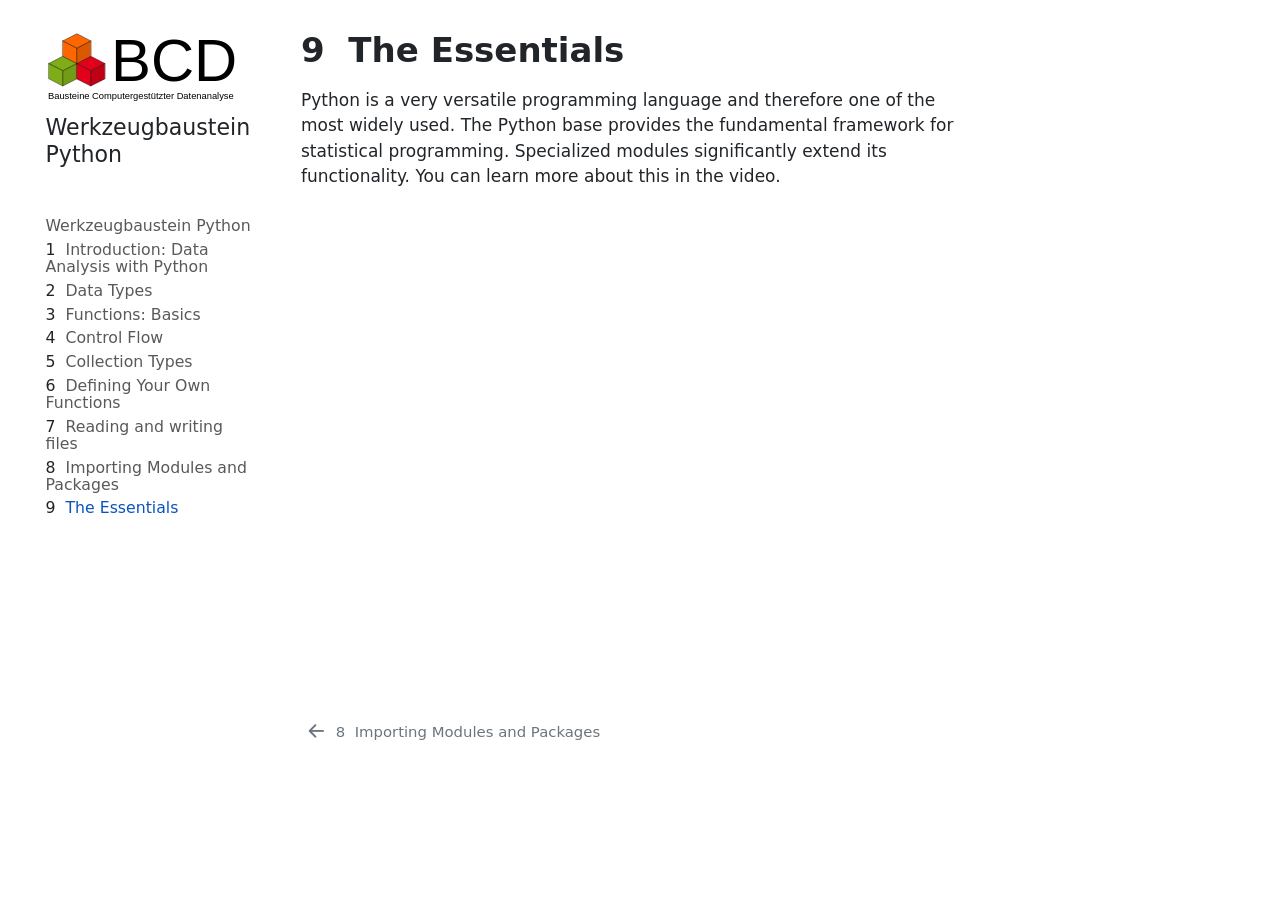
==== output/book/skript/daswichtigste.html @ e2e71bfd "Added english translation" ====
<!DOCTYPE html>
<html xmlns="http://www.w3.org/1999/xhtml" lang="de" xml:lang="de"><head>

<meta charset="utf-8">
<meta name="generator" content="quarto-1.7.31">

<meta name="viewport" content="width=device-width, initial-scale=1.0, user-scalable=yes">


<title>9&nbsp; The Essentials – Bausteine Computergestützter Datenanalyse</title>
<style>
code{white-space: pre-wrap;}
span.smallcaps{font-variant: small-caps;}
div.columns{display: flex; gap: min(4vw, 1.5em);}
div.column{flex: auto; overflow-x: auto;}
div.hanging-indent{margin-left: 1.5em; text-indent: -1.5em;}
ul.task-list{list-style: none;}
ul.task-list li input[type="checkbox"] {
  width: 0.8em;
  margin: 0 0.8em 0.2em -1em; /* quarto-specific, see https://github.com/quarto-dev/quarto-cli/issues/4556 */ 
  vertical-align: middle;
}
</style>


<script src="../site_libs/quarto-nav/quarto-nav.js"></script>
<script src="../site_libs/quarto-nav/headroom.min.js"></script>
<script src="../site_libs/clipboard/clipboard.min.js"></script>
<script src="../site_libs/quarto-search/autocomplete.umd.js"></script>
<script src="../site_libs/quarto-search/fuse.min.js"></script>
<script src="../site_libs/quarto-search/quarto-search.js"></script>
<meta name="quarto:offset" content="../">
<link href="../skript/module-und-pakete-importieren.html" rel="prev">
<script src="../site_libs/quarto-html/quarto.js" type="module"></script>
<script src="../site_libs/quarto-html/tabsets/tabsets.js" type="module"></script>
<script src="../site_libs/quarto-html/popper.min.js"></script>
<script src="../site_libs/quarto-html/tippy.umd.min.js"></script>
<script src="../site_libs/quarto-html/anchor.min.js"></script>
<link href="../site_libs/quarto-html/tippy.css" rel="stylesheet">
<link href="../site_libs/quarto-html/quarto-syntax-highlighting-e1a5c8363afafaef2c763b6775fbf3ca.css" rel="stylesheet" id="quarto-text-highlighting-styles">
<script src="../site_libs/bootstrap/bootstrap.min.js"></script>
<link href="../site_libs/bootstrap/bootstrap-icons.css" rel="stylesheet">
<link href="../site_libs/bootstrap/bootstrap-524437e45afd0023c0ef5af34e3ac121.min.css" rel="stylesheet" append-hash="true" id="quarto-bootstrap" data-mode="light">
<script id="quarto-search-options" type="application/json">{
  "location": "sidebar",
  "copy-button": false,
  "collapse-after": 3,
  "panel-placement": "start",
  "type": "textbox",
  "limit": 50,
  "keyboard-shortcut": [
    "f",
    "/",
    "s"
  ],
  "show-item-context": false,
  "language": {
    "search-no-results-text": "Keine Treffer",
    "search-matching-documents-text": "Treffer",
    "search-copy-link-title": "Link in die Suche kopieren",
    "search-hide-matches-text": "Zusätzliche Treffer verbergen",
    "search-more-match-text": "weitere Treffer in diesem Dokument",
    "search-more-matches-text": "weitere Treffer in diesem Dokument",
    "search-clear-button-title": "Zurücksetzen",
    "search-text-placeholder": "",
    "search-detached-cancel-button-title": "Abbrechen",
    "search-submit-button-title": "Abschicken",
    "search-label": "Suchen"
  }
}</script>
<link rel="shortcut icon" href="skript/00-bilder/favicon_bcd_new.svg">
<link rel="icon" type="image/x-icon" href="logo.ico">


</head>

<body class="nav-sidebar floating quarto-light">

<div id="quarto-search-results"></div>
  <header id="quarto-header" class="headroom fixed-top">
  <nav class="quarto-secondary-nav">
    <div class="container-fluid d-flex">
      <button type="button" class="quarto-btn-toggle btn" data-bs-toggle="collapse" role="button" data-bs-target=".quarto-sidebar-collapse-item" aria-controls="quarto-sidebar" aria-expanded="false" aria-label="Seitenleiste umschalten" onclick="if (window.quartoToggleHeadroom) { window.quartoToggleHeadroom(); }">
        <i class="bi bi-layout-text-sidebar-reverse"></i>
      </button>
        <nav class="quarto-page-breadcrumbs" aria-label="breadcrumb"><ol class="breadcrumb"><li class="breadcrumb-item"><a href="../skript/daswichtigste.html"><span class="chapter-number">9</span>&nbsp; <span class="chapter-title">The Essentials</span></a></li></ol></nav>
        <a class="flex-grow-1" role="navigation" data-bs-toggle="collapse" data-bs-target=".quarto-sidebar-collapse-item" aria-controls="quarto-sidebar" aria-expanded="false" aria-label="Seitenleiste umschalten" onclick="if (window.quartoToggleHeadroom) { window.quartoToggleHeadroom(); }">      
        </a>
      <button type="button" class="btn quarto-search-button" aria-label="Suchen" onclick="window.quartoOpenSearch();">
        <i class="bi bi-search"></i>
      </button>
    </div>
  </nav>
</header>
<!-- content -->
<div id="quarto-content" class="quarto-container page-columns page-rows-contents page-layout-article">
<!-- sidebar -->
  <nav id="quarto-sidebar" class="sidebar collapse collapse-horizontal quarto-sidebar-collapse-item sidebar-navigation floating overflow-auto">
    <div class="pt-lg-2 mt-2 text-left sidebar-header sidebar-header-stacked">
      <a href="../index.html" class="sidebar-logo-link">
      <img src="../skript/00-bilder/logo_with_text_new.svg" alt="" class="sidebar-logo py-0 d-lg-inline d-none">
      </a>
    <div class="sidebar-title mb-0 py-0">
      <a href="../">Werkzeugbaustein Python</a> 
    </div>
      </div>
        <div class="mt-2 flex-shrink-0 align-items-center">
        <div class="sidebar-search">
        <div id="quarto-search" class="" title="Suchen"></div>
        </div>
        </div>
    <div class="sidebar-menu-container"> 
    <ul class="list-unstyled mt-1">
        <li class="sidebar-item">
  <div class="sidebar-item-container"> 
  <a href="../index.html" class="sidebar-item-text sidebar-link">
 <span class="menu-text">Werkzeugbaustein Python</span></a>
  </div>
</li>
        <li class="sidebar-item">
  <div class="sidebar-item-container"> 
  <a href="../skript/einleitung.html" class="sidebar-item-text sidebar-link">
 <span class="menu-text"><span class="chapter-number">1</span>&nbsp; <span class="chapter-title">Introduction: Data Analysis with Python</span></span></a>
  </div>
</li>
        <li class="sidebar-item">
  <div class="sidebar-item-container"> 
  <a href="../skript/datentypen.html" class="sidebar-item-text sidebar-link">
 <span class="menu-text"><span class="chapter-number">2</span>&nbsp; <span class="chapter-title">Data Types</span></span></a>
  </div>
</li>
        <li class="sidebar-item">
  <div class="sidebar-item-container"> 
  <a href="../skript/funktionen.html" class="sidebar-item-text sidebar-link">
 <span class="menu-text"><span class="chapter-number">3</span>&nbsp; <span class="chapter-title">Functions: Basics</span></span></a>
  </div>
</li>
        <li class="sidebar-item">
  <div class="sidebar-item-container"> 
  <a href="../skript/flusskontrolle.html" class="sidebar-item-text sidebar-link">
 <span class="menu-text"><span class="chapter-number">4</span>&nbsp; <span class="chapter-title">Control Flow</span></span></a>
  </div>
</li>
        <li class="sidebar-item">
  <div class="sidebar-item-container"> 
  <a href="../skript/sammeltypen.html" class="sidebar-item-text sidebar-link">
 <span class="menu-text"><span class="chapter-number">5</span>&nbsp; <span class="chapter-title">Collection Types</span></span></a>
  </div>
</li>
        <li class="sidebar-item">
  <div class="sidebar-item-container"> 
  <a href="../skript/funktionen-definieren.html" class="sidebar-item-text sidebar-link">
 <span class="menu-text"><span class="chapter-number">6</span>&nbsp; <span class="chapter-title">Defining Your Own Functions</span></span></a>
  </div>
</li>
        <li class="sidebar-item">
  <div class="sidebar-item-container"> 
  <a href="../skript/dateien-lesen-und-schreiben.html" class="sidebar-item-text sidebar-link">
 <span class="menu-text"><span class="chapter-number">7</span>&nbsp; <span class="chapter-title">Reading and writing files</span></span></a>
  </div>
</li>
        <li class="sidebar-item">
  <div class="sidebar-item-container"> 
  <a href="../skript/module-und-pakete-importieren.html" class="sidebar-item-text sidebar-link">
 <span class="menu-text"><span class="chapter-number">8</span>&nbsp; <span class="chapter-title">Importing Modules and Packages</span></span></a>
  </div>
</li>
        <li class="sidebar-item">
  <div class="sidebar-item-container"> 
  <a href="../skript/daswichtigste.html" class="sidebar-item-text sidebar-link active">
 <span class="menu-text"><span class="chapter-number">9</span>&nbsp; <span class="chapter-title">The Essentials</span></span></a>
  </div>
</li>
    </ul>
    </div>
</nav>
<div id="quarto-sidebar-glass" class="quarto-sidebar-collapse-item" data-bs-toggle="collapse" data-bs-target=".quarto-sidebar-collapse-item"></div>
<!-- margin-sidebar -->
    <div id="quarto-margin-sidebar" class="sidebar margin-sidebar zindex-bottom">
        
    </div>
<!-- main -->
<main class="content" id="quarto-document-content">

<header id="title-block-header" class="quarto-title-block default">
<div class="quarto-title">
<h1 class="title"><span class="chapter-number">9</span>&nbsp; <span class="chapter-title">The Essentials</span></h1>
</div>



<div class="quarto-title-meta">

    
  
    
  </div>
  


</header>


<p>Python is a very versatile programming language and therefore one of the most widely used. The Python base provides the fundamental framework for statistical programming. Specialized modules significantly extend its functionality. You can learn more about this in the video.</p>
<div style="position: relative; width: 100%; aspect-ratio: 16 / 9;">
<p><iframe src="https://av.tib.eu/player/71645" allowfullscreen="" style="position: absolute; top: 0; left: 0; width: 100%; height: 100%;"></iframe></p>
</div>



</main> <!-- /main -->
<script id="quarto-html-after-body" type="application/javascript">
  window.document.addEventListener("DOMContentLoaded", function (event) {
    const icon = "";
    const anchorJS = new window.AnchorJS();
    anchorJS.options = {
      placement: 'right',
      icon: icon
    };
    anchorJS.add('.anchored');
    const isCodeAnnotation = (el) => {
      for (const clz of el.classList) {
        if (clz.startsWith('code-annotation-')) {                     
          return true;
        }
      }
      return false;
    }
    const onCopySuccess = function(e) {
      // button target
      const button = e.trigger;
      // don't keep focus
      button.blur();
      // flash "checked"
      button.classList.add('code-copy-button-checked');
      var currentTitle = button.getAttribute("title");
      button.setAttribute("title", "Kopiert");
      let tooltip;
      if (window.bootstrap) {
        button.setAttribute("data-bs-toggle", "tooltip");
        button.setAttribute("data-bs-placement", "left");
        button.setAttribute("data-bs-title", "Kopiert");
        tooltip = new bootstrap.Tooltip(button, 
          { trigger: "manual", 
            customClass: "code-copy-button-tooltip",
            offset: [0, -8]});
        tooltip.show();    
      }
      setTimeout(function() {
        if (tooltip) {
          tooltip.hide();
          button.removeAttribute("data-bs-title");
          button.removeAttribute("data-bs-toggle");
          button.removeAttribute("data-bs-placement");
        }
        button.setAttribute("title", currentTitle);
        button.classList.remove('code-copy-button-checked');
      }, 1000);
      // clear code selection
      e.clearSelection();
    }
    const getTextToCopy = function(trigger) {
        const codeEl = trigger.previousElementSibling.cloneNode(true);
        for (const childEl of codeEl.children) {
          if (isCodeAnnotation(childEl)) {
            childEl.remove();
          }
        }
        return codeEl.innerText;
    }
    const clipboard = new window.ClipboardJS('.code-copy-button:not([data-in-quarto-modal])', {
      text: getTextToCopy
    });
    clipboard.on('success', onCopySuccess);
    if (window.document.getElementById('quarto-embedded-source-code-modal')) {
      const clipboardModal = new window.ClipboardJS('.code-copy-button[data-in-quarto-modal]', {
        text: getTextToCopy,
        container: window.document.getElementById('quarto-embedded-source-code-modal')
      });
      clipboardModal.on('success', onCopySuccess);
    }
      var localhostRegex = new RegExp(/^(?:http|https):\/\/localhost\:?[0-9]*\//);
      var mailtoRegex = new RegExp(/^mailto:/);
        var filterRegex = new RegExp('/' + window.location.host + '/');
      var isInternal = (href) => {
          return filterRegex.test(href) || localhostRegex.test(href) || mailtoRegex.test(href);
      }
      // Inspect non-navigation links and adorn them if external
     var links = window.document.querySelectorAll('a[href]:not(.nav-link):not(.navbar-brand):not(.toc-action):not(.sidebar-link):not(.sidebar-item-toggle):not(.pagination-link):not(.no-external):not([aria-hidden]):not(.dropdown-item):not(.quarto-navigation-tool):not(.about-link)');
      for (var i=0; i<links.length; i++) {
        const link = links[i];
        if (!isInternal(link.href)) {
          // undo the damage that might have been done by quarto-nav.js in the case of
          // links that we want to consider external
          if (link.dataset.originalHref !== undefined) {
            link.href = link.dataset.originalHref;
          }
        }
      }
    function tippyHover(el, contentFn, onTriggerFn, onUntriggerFn) {
      const config = {
        allowHTML: true,
        maxWidth: 500,
        delay: 100,
        arrow: false,
        appendTo: function(el) {
            return el.parentElement;
        },
        interactive: true,
        interactiveBorder: 10,
        theme: 'quarto',
        placement: 'bottom-start',
      };
      if (contentFn) {
        config.content = contentFn;
      }
      if (onTriggerFn) {
        config.onTrigger = onTriggerFn;
      }
      if (onUntriggerFn) {
        config.onUntrigger = onUntriggerFn;
      }
      window.tippy(el, config); 
    }
    const noterefs = window.document.querySelectorAll('a[role="doc-noteref"]');
    for (var i=0; i<noterefs.length; i++) {
      const ref = noterefs[i];
      tippyHover(ref, function() {
        // use id or data attribute instead here
        let href = ref.getAttribute('data-footnote-href') || ref.getAttribute('href');
        try { href = new URL(href).hash; } catch {}
        const id = href.replace(/^#\/?/, "");
        const note = window.document.getElementById(id);
        if (note) {
          return note.innerHTML;
        } else {
          return "";
        }
      });
    }
    const xrefs = window.document.querySelectorAll('a.quarto-xref');
    const processXRef = (id, note) => {
      // Strip column container classes
      const stripColumnClz = (el) => {
        el.classList.remove("page-full", "page-columns");
        if (el.children) {
          for (const child of el.children) {
            stripColumnClz(child);
          }
        }
      }
      stripColumnClz(note)
      if (id === null || id.startsWith('sec-')) {
        // Special case sections, only their first couple elements
        const container = document.createElement("div");
        if (note.children && note.children.length > 2) {
          container.appendChild(note.children[0].cloneNode(true));
          for (let i = 1; i < note.children.length; i++) {
            const child = note.children[i];
            if (child.tagName === "P" && child.innerText === "") {
              continue;
            } else {
              container.appendChild(child.cloneNode(true));
              break;
            }
          }
          if (window.Quarto?.typesetMath) {
            window.Quarto.typesetMath(container);
          }
          return container.innerHTML
        } else {
          if (window.Quarto?.typesetMath) {
            window.Quarto.typesetMath(note);
          }
          return note.innerHTML;
        }
      } else {
        // Remove any anchor links if they are present
        const anchorLink = note.querySelector('a.anchorjs-link');
        if (anchorLink) {
          anchorLink.remove();
        }
        if (window.Quarto?.typesetMath) {
          window.Quarto.typesetMath(note);
        }
        if (note.classList.contains("callout")) {
          return note.outerHTML;
        } else {
          return note.innerHTML;
        }
      }
    }
    for (var i=0; i<xrefs.length; i++) {
      const xref = xrefs[i];
      tippyHover(xref, undefined, function(instance) {
        instance.disable();
        let url = xref.getAttribute('href');
        let hash = undefined; 
        if (url.startsWith('#')) {
          hash = url;
        } else {
          try { hash = new URL(url).hash; } catch {}
        }
        if (hash) {
          const id = hash.replace(/^#\/?/, "");
          const note = window.document.getElementById(id);
          if (note !== null) {
            try {
              const html = processXRef(id, note.cloneNode(true));
              instance.setContent(html);
            } finally {
              instance.enable();
              instance.show();
            }
          } else {
            // See if we can fetch this
            fetch(url.split('#')[0])
            .then(res => res.text())
            .then(html => {
              const parser = new DOMParser();
              const htmlDoc = parser.parseFromString(html, "text/html");
              const note = htmlDoc.getElementById(id);
              if (note !== null) {
                const html = processXRef(id, note);
                instance.setContent(html);
              } 
            }).finally(() => {
              instance.enable();
              instance.show();
            });
          }
        } else {
          // See if we can fetch a full url (with no hash to target)
          // This is a special case and we should probably do some content thinning / targeting
          fetch(url)
          .then(res => res.text())
          .then(html => {
            const parser = new DOMParser();
            const htmlDoc = parser.parseFromString(html, "text/html");
            const note = htmlDoc.querySelector('main.content');
            if (note !== null) {
              // This should only happen for chapter cross references
              // (since there is no id in the URL)
              // remove the first header
              if (note.children.length > 0 && note.children[0].tagName === "HEADER") {
                note.children[0].remove();
              }
              const html = processXRef(null, note);
              instance.setContent(html);
            } 
          }).finally(() => {
            instance.enable();
            instance.show();
          });
        }
      }, function(instance) {
      });
    }
        let selectedAnnoteEl;
        const selectorForAnnotation = ( cell, annotation) => {
          let cellAttr = 'data-code-cell="' + cell + '"';
          let lineAttr = 'data-code-annotation="' +  annotation + '"';
          const selector = 'span[' + cellAttr + '][' + lineAttr + ']';
          return selector;
        }
        const selectCodeLines = (annoteEl) => {
          const doc = window.document;
          const targetCell = annoteEl.getAttribute("data-target-cell");
          const targetAnnotation = annoteEl.getAttribute("data-target-annotation");
          const annoteSpan = window.document.querySelector(selectorForAnnotation(targetCell, targetAnnotation));
          const lines = annoteSpan.getAttribute("data-code-lines").split(",");
          const lineIds = lines.map((line) => {
            return targetCell + "-" + line;
          })
          let top = null;
          let height = null;
          let parent = null;
          if (lineIds.length > 0) {
              //compute the position of the single el (top and bottom and make a div)
              const el = window.document.getElementById(lineIds[0]);
              top = el.offsetTop;
              height = el.offsetHeight;
              parent = el.parentElement.parentElement;
            if (lineIds.length > 1) {
              const lastEl = window.document.getElementById(lineIds[lineIds.length - 1]);
              const bottom = lastEl.offsetTop + lastEl.offsetHeight;
              height = bottom - top;
            }
            if (top !== null && height !== null && parent !== null) {
              // cook up a div (if necessary) and position it 
              let div = window.document.getElementById("code-annotation-line-highlight");
              if (div === null) {
                div = window.document.createElement("div");
                div.setAttribute("id", "code-annotation-line-highlight");
                div.style.position = 'absolute';
                parent.appendChild(div);
              }
              div.style.top = top - 2 + "px";
              div.style.height = height + 4 + "px";
              div.style.left = 0;
              let gutterDiv = window.document.getElementById("code-annotation-line-highlight-gutter");
              if (gutterDiv === null) {
                gutterDiv = window.document.createElement("div");
                gutterDiv.setAttribute("id", "code-annotation-line-highlight-gutter");
                gutterDiv.style.position = 'absolute';
                const codeCell = window.document.getElementById(targetCell);
                const gutter = codeCell.querySelector('.code-annotation-gutter');
                gutter.appendChild(gutterDiv);
              }
              gutterDiv.style.top = top - 2 + "px";
              gutterDiv.style.height = height + 4 + "px";
            }
            selectedAnnoteEl = annoteEl;
          }
        };
        const unselectCodeLines = () => {
          const elementsIds = ["code-annotation-line-highlight", "code-annotation-line-highlight-gutter"];
          elementsIds.forEach((elId) => {
            const div = window.document.getElementById(elId);
            if (div) {
              div.remove();
            }
          });
          selectedAnnoteEl = undefined;
        };
          // Handle positioning of the toggle
      window.addEventListener(
        "resize",
        throttle(() => {
          elRect = undefined;
          if (selectedAnnoteEl) {
            selectCodeLines(selectedAnnoteEl);
          }
        }, 10)
      );
      function throttle(fn, ms) {
      let throttle = false;
      let timer;
        return (...args) => {
          if(!throttle) { // first call gets through
              fn.apply(this, args);
              throttle = true;
          } else { // all the others get throttled
              if(timer) clearTimeout(timer); // cancel #2
              timer = setTimeout(() => {
                fn.apply(this, args);
                timer = throttle = false;
              }, ms);
          }
        };
      }
        // Attach click handler to the DT
        const annoteDls = window.document.querySelectorAll('dt[data-target-cell]');
        for (const annoteDlNode of annoteDls) {
          annoteDlNode.addEventListener('click', (event) => {
            const clickedEl = event.target;
            if (clickedEl !== selectedAnnoteEl) {
              unselectCodeLines();
              const activeEl = window.document.querySelector('dt[data-target-cell].code-annotation-active');
              if (activeEl) {
                activeEl.classList.remove('code-annotation-active');
              }
              selectCodeLines(clickedEl);
              clickedEl.classList.add('code-annotation-active');
            } else {
              // Unselect the line
              unselectCodeLines();
              clickedEl.classList.remove('code-annotation-active');
            }
          });
        }
    const findCites = (el) => {
      const parentEl = el.parentElement;
      if (parentEl) {
        const cites = parentEl.dataset.cites;
        if (cites) {
          return {
            el,
            cites: cites.split(' ')
          };
        } else {
          return findCites(el.parentElement)
        }
      } else {
        return undefined;
      }
    };
    var bibliorefs = window.document.querySelectorAll('a[role="doc-biblioref"]');
    for (var i=0; i<bibliorefs.length; i++) {
      const ref = bibliorefs[i];
      const citeInfo = findCites(ref);
      if (citeInfo) {
        tippyHover(citeInfo.el, function() {
          var popup = window.document.createElement('div');
          citeInfo.cites.forEach(function(cite) {
            var citeDiv = window.document.createElement('div');
            citeDiv.classList.add('hanging-indent');
            citeDiv.classList.add('csl-entry');
            var biblioDiv = window.document.getElementById('ref-' + cite);
            if (biblioDiv) {
              citeDiv.innerHTML = biblioDiv.innerHTML;
            }
            popup.appendChild(citeDiv);
          });
          return popup.innerHTML;
        });
      }
    }
  });
  </script>
<nav class="page-navigation">
  <div class="nav-page nav-page-previous">
      <a href="../skript/module-und-pakete-importieren.html" class="pagination-link" aria-label="Importing Modules and Packages">
        <i class="bi bi-arrow-left-short"></i> <span class="nav-page-text"><span class="chapter-number">8</span>&nbsp; <span class="chapter-title">Importing Modules and Packages</span></span>
      </a>          
  </div>
  <div class="nav-page nav-page-next">
  </div>
</nav>
</div> <!-- /content -->




</body></html>
---- output/book/site_libs/quarto-html/tippy.css ----
.tippy-box[data-animation=fade][data-state=hidden]{opacity:0}[data-tippy-root]{max-width:calc(100vw - 10px)}.tippy-box{position:relative;background-color:#333;color:#fff;border-radius:4px;font-size:14px;line-height:1.4;white-space:normal;outline:0;transition-property:transform,visibility,opacity}.tippy-box[data-placement^=top]>.tippy-arrow{bottom:0}.tippy-box[data-placement^=top]>.tippy-arrow:before{bottom:-7px;left:0;border-width:8px 8px 0;border-top-color:initial;transform-origin:center top}.tippy-box[data-placement^=bottom]>.tippy-arrow{top:0}.tippy-box[data-placement^=bottom]>.tippy-arrow:before{top:-7px;left:0;border-width:0 8px 8px;border-bottom-color:initial;transform-origin:center bottom}.tippy-box[data-placement^=left]>.tippy-arrow{right:0}.tippy-box[data-placement^=left]>.tippy-arrow:before{border-width:8px 0 8px 8px;border-left-color:initial;right:-7px;transform-origin:center left}.tippy-box[data-placement^=right]>.tippy-arrow{left:0}.tippy-box[data-placement^=right]>.tippy-arrow:before{left:-7px;border-width:8px 8px 8px 0;border-right-color:initial;transform-origin:center right}.tippy-box[data-inertia][data-state=visible]{transition-timing-function:cubic-bezier(.54,1.5,.38,1.11)}.tippy-arrow{width:16px;height:16px;color:#333}.tippy-arrow:before{content:"";position:absolute;border-color:transparent;border-style:solid}.tippy-content{position:relative;padding:5px 9px;z-index:1}
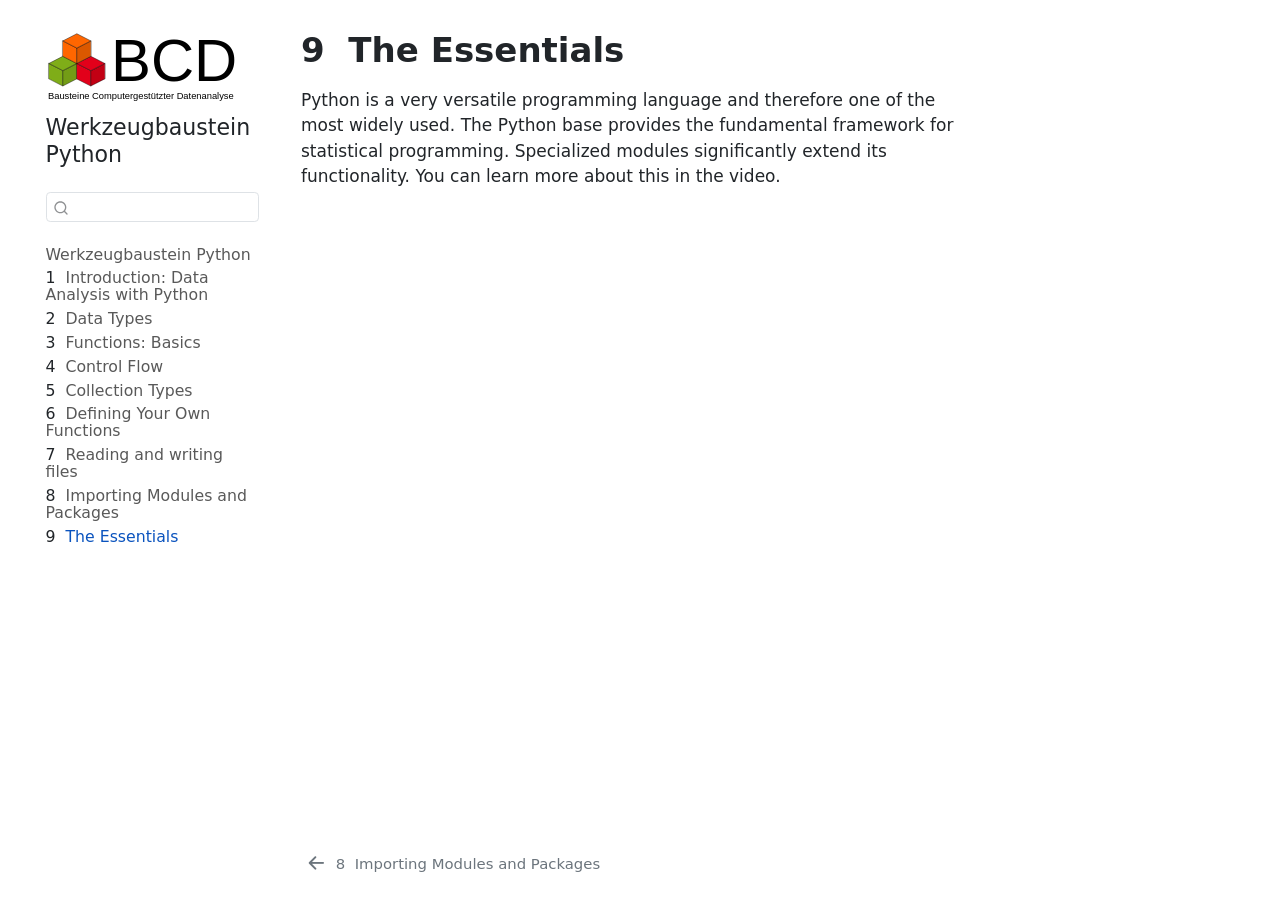
==== commit 220170dd: "CI added changes 2026-09-15 14:50:48" ====
--- a/output/book/skript/daswichtigste.html
+++ b/output/book/skript/daswichtigste.html
@@ -2,17 +2,23 @@
 <html xmlns="http://www.w3.org/1999/xhtml" lang="de" xml:lang="de"><head>
 
 <meta charset="utf-8">
-<meta name="generator" content="quarto-1.7.31">
+<meta name="generator" content="quarto-1.10.18">
 
 <meta name="viewport" content="width=device-width, initial-scale=1.0, user-scalable=yes">
 
 
 <title>9&nbsp; The Essentials – Bausteine Computergestützter Datenanalyse</title>
 <style>
-code{white-space: pre-wrap;}
+/* Default styles provided by pandoc.
+** See https://pandoc.org/MANUAL.html#variables-for-html for config info.
+*/
 span.smallcaps{font-variant: small-caps;}
-div.columns{display: flex; gap: min(4vw, 1.5em);}
-div.column{flex: auto; overflow-x: auto;}
+div.columns{display: flex; gap: 1.5em;}
+div.column{flex: auto;}
+@media screen {
+div.columns{gap: min(4vw, 1.5em);}
+div.column{overflow-x: auto;}
+}
 div.hanging-indent{margin-left: 1.5em; text-indent: -1.5em;}
 ul.task-list{list-style: none;}
 ul.task-list li input[type="checkbox"] {
@@ -37,10 +43,10 @@
 <script src="../site_libs/quarto-html/tippy.umd.min.js"></script>
 <script src="../site_libs/quarto-html/anchor.min.js"></script>
 <link href="../site_libs/quarto-html/tippy.css" rel="stylesheet">
-<link href="../site_libs/quarto-html/quarto-syntax-highlighting-e1a5c8363afafaef2c763b6775fbf3ca.css" rel="stylesheet" id="quarto-text-highlighting-styles">
+<link href="../site_libs/quarto-html/quarto-syntax-highlighting-64a204ab8560d761af7679ceaba22944.css" rel="stylesheet" id="quarto-text-highlighting-styles">
 <script src="../site_libs/bootstrap/bootstrap.min.js"></script>
 <link href="../site_libs/bootstrap/bootstrap-icons.css" rel="stylesheet">
-<link href="../site_libs/bootstrap/bootstrap-524437e45afd0023c0ef5af34e3ac121.min.css" rel="stylesheet" append-hash="true" id="quarto-bootstrap" data-mode="light">
+<link href="../site_libs/bootstrap/bootstrap-41d1ed59529443dc312b46011c211845.min.css" rel="stylesheet" append-hash="true" id="quarto-bootstrap" data-mode="light">
 <script id="quarto-search-options" type="application/json">{
   "location": "sidebar",
   "copy-button": false,
@@ -98,7 +104,8 @@
   <nav id="quarto-sidebar" class="sidebar collapse collapse-horizontal quarto-sidebar-collapse-item sidebar-navigation floating overflow-auto">
     <div class="pt-lg-2 mt-2 text-left sidebar-header sidebar-header-stacked">
       <a href="../index.html" class="sidebar-logo-link">
-      <img src="../skript/00-bilder/logo_with_text_new.svg" alt="" class="sidebar-logo py-0 d-lg-inline d-none">
+      <img src="../skript/00-bilder/logo_with_text_new.svg" alt="" class="sidebar-logo light-content py-0 d-lg-inline d-none">
+      <img src="../skript/00-bilder/logo_with_text_new.svg" alt="" class="sidebar-logo dark-content py-0 d-lg-inline d-none">
       </a>
     <div class="sidebar-title mb-0 py-0">
       <a href="../">Werkzeugbaustein Python</a> 
@@ -260,13 +267,14 @@
       e.clearSelection();
     }
     const getTextToCopy = function(trigger) {
-        const codeEl = trigger.previousElementSibling.cloneNode(true);
-        for (const childEl of codeEl.children) {
-          if (isCodeAnnotation(childEl)) {
-            childEl.remove();
-          }
-        }
-        return codeEl.innerText;
+      const outerScaffold = trigger.parentElement.cloneNode(true);
+      const codeEl = outerScaffold.querySelector('code');
+      for (const childEl of codeEl.children) {
+        if (isCodeAnnotation(childEl)) {
+          childEl.remove();
+        }
+      }
+      return codeEl.innerText;
     }
     const clipboard = new window.ClipboardJS('.code-copy-button:not([data-in-quarto-modal])', {
       text: getTextToCopy
--- a/output/book/site_libs/quarto-html/quarto-syntax-highlighting-64a204ab8560d761af7679ceaba22944.css
+++ b/output/book/site_libs/quarto-html/quarto-syntax-highlighting-64a204ab8560d761af7679ceaba22944.css
@@ -0,0 +1,236 @@
+/* quarto syntax highlight colors */
+:root {
+  --quarto-hl-ot-color: #003B4F;
+  --quarto-hl-at-color: #657422;
+  --quarto-hl-ss-color: #20794D;
+  --quarto-hl-an-color: #5E5E5E;
+  --quarto-hl-fu-color: #4758AB;
+  --quarto-hl-st-color: #20794D;
+  --quarto-hl-cf-color: #003B4F;
+  --quarto-hl-op-color: #5E5E5E;
+  --quarto-hl-er-color: #AD0000;
+  --quarto-hl-bn-color: #AD0000;
+  --quarto-hl-al-color: #AD0000;
+  --quarto-hl-va-color: #111111;
+  --quarto-hl-bu-color: inherit;
+  --quarto-hl-ex-color: inherit;
+  --quarto-hl-pp-color: #AD0000;
+  --quarto-hl-in-color: #5E5E5E;
+  --quarto-hl-vs-color: #20794D;
+  --quarto-hl-wa-color: #5E5E5E;
+  --quarto-hl-do-color: #5E5E5E;
+  --quarto-hl-im-color: #00769E;
+  --quarto-hl-ch-color: #20794D;
+  --quarto-hl-dt-color: #AD0000;
+  --quarto-hl-fl-color: #AD0000;
+  --quarto-hl-co-color: #5E5E5E;
+  --quarto-hl-cv-color: #5E5E5E;
+  --quarto-hl-cn-color: #8f5902;
+  --quarto-hl-sc-color: #5E5E5E;
+  --quarto-hl-dv-color: #AD0000;
+  --quarto-hl-kw-color: #003B4F;
+}
+
+/* other quarto variables */
+:root {
+  --quarto-font-monospace: SFMono-Regular, Menlo, Monaco, Consolas, "Liberation Mono", "Courier New", monospace;
+}
+
+/* syntax highlight based on Pandoc's rules */
+pre > code.sourceCode > span {
+  color: #003B4F;
+}
+
+code.sourceCode > span {
+  color: #003B4F;
+}
+
+div.sourceCode,
+div.sourceCode pre.sourceCode {
+  color: #003B4F;
+}
+
+/* Normal */
+code span {
+  color: #003B4F;
+}
+
+/* Alert */
+code span.al {
+  color: #AD0000;
+  font-style: inherit;
+}
+
+/* Annotation */
+code span.an {
+  color: #5E5E5E;
+  font-style: inherit;
+}
+
+/* Attribute */
+code span.at {
+  color: #657422;
+  font-style: inherit;
+}
+
+/* BaseN */
+code span.bn {
+  color: #AD0000;
+  font-style: inherit;
+}
+
+/* BuiltIn */
+code span.bu {
+  font-style: inherit;
+}
+
+/* ControlFlow */
+code span.cf {
+  color: #003B4F;
+  font-weight: bold;
+  font-style: inherit;
+}
+
+/* Char */
+code span.ch {
+  color: #20794D;
+  font-style: inherit;
+}
+
+/* Constant */
+code span.cn {
+  color: #8f5902;
+  font-style: inherit;
+}
+
+/* Comment */
+code span.co {
+  color: #5E5E5E;
+  font-style: inherit;
+}
+
+/* CommentVar */
+code span.cv {
+  color: #5E5E5E;
+  font-style: italic;
+}
+
+/* Documentation */
+code span.do {
+  color: #5E5E5E;
+  font-style: italic;
+}
+
+/* DataType */
+code span.dt {
+  color: #AD0000;
+  font-style: inherit;
+}
+
+/* DecVal */
+code span.dv {
+  color: #AD0000;
+  font-style: inherit;
+}
+
+/* Error */
+code span.er {
+  color: #AD0000;
+  font-style: inherit;
+}
+
+/* Extension */
+code span.ex {
+  font-style: inherit;
+}
+
+/* Float */
+code span.fl {
+  color: #AD0000;
+  font-style: inherit;
+}
+
+/* Function */
+code span.fu {
+  color: #4758AB;
+  font-style: inherit;
+}
+
+/* Import */
+code span.im {
+  color: #00769E;
+  font-style: inherit;
+}
+
+/* Information */
+code span.in {
+  color: #5E5E5E;
+  font-style: inherit;
+}
+
+/* Keyword */
+code span.kw {
+  color: #003B4F;
+  font-weight: bold;
+  font-style: inherit;
+}
+
+/* Operator */
+code span.op {
+  color: #5E5E5E;
+  font-style: inherit;
+}
+
+/* Other */
+code span.ot {
+  color: #003B4F;
+  font-style: inherit;
+}
+
+/* Preprocessor */
+code span.pp {
+  color: #AD0000;
+  font-style: inherit;
+}
+
+/* SpecialChar */
+code span.sc {
+  color: #5E5E5E;
+  font-style: inherit;
+}
+
+/* SpecialString */
+code span.ss {
+  color: #20794D;
+  font-style: inherit;
+}
+
+/* String */
+code span.st {
+  color: #20794D;
+  font-style: inherit;
+}
+
+/* Variable */
+code span.va {
+  color: #111111;
+  font-style: inherit;
+}
+
+/* VerbatimString */
+code span.vs {
+  color: #20794D;
+  font-style: inherit;
+}
+
+/* Warning */
+code span.wa {
+  color: #5E5E5E;
+  font-style: italic;
+}
+
+.prevent-inlining {
+  content: "</";
+}
+
+/*# sourceMappingURL=9d8d5bb603a83b8298b89080a598c93b.css.map */
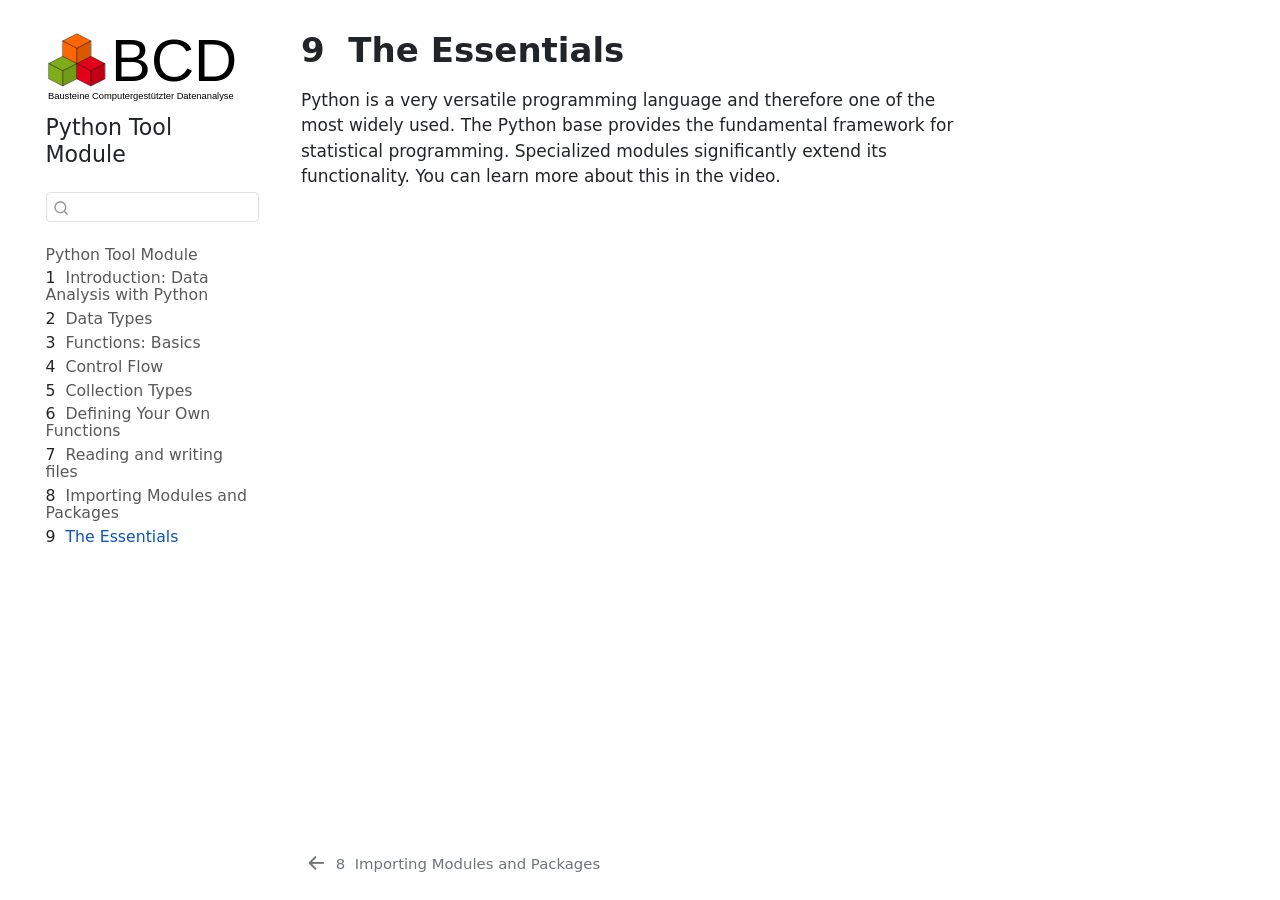
==== commit 6a5f8aad: "CI added changes 2026-09-15 15:15:17" ====
--- a/output/book/skript/daswichtigste.html
+++ b/output/book/skript/daswichtigste.html
@@ -1,5 +1,5 @@
 <!DOCTYPE html>
-<html xmlns="http://www.w3.org/1999/xhtml" lang="de" xml:lang="de"><head>
+<html xmlns="http://www.w3.org/1999/xhtml" lang="en" xml:lang="en"><head>
 
 <meta charset="utf-8">
 <meta name="generator" content="quarto-1.10.18">
@@ -61,17 +61,17 @@
   ],
   "show-item-context": false,
   "language": {
-    "search-no-results-text": "Keine Treffer",
-    "search-matching-documents-text": "Treffer",
-    "search-copy-link-title": "Link in die Suche kopieren",
-    "search-hide-matches-text": "Zusätzliche Treffer verbergen",
-    "search-more-match-text": "weitere Treffer in diesem Dokument",
-    "search-more-matches-text": "weitere Treffer in diesem Dokument",
-    "search-clear-button-title": "Zurücksetzen",
+    "search-no-results-text": "No results",
+    "search-matching-documents-text": "matching documents",
+    "search-copy-link-title": "Copy link to search",
+    "search-hide-matches-text": "Hide additional matches",
+    "search-more-match-text": "more match in this document",
+    "search-more-matches-text": "more matches in this document",
+    "search-clear-button-title": "Clear",
     "search-text-placeholder": "",
-    "search-detached-cancel-button-title": "Abbrechen",
-    "search-submit-button-title": "Abschicken",
-    "search-label": "Suchen"
+    "search-detached-cancel-button-title": "Cancel",
+    "search-submit-button-title": "Submit",
+    "search-label": "Search"
   }
 }</script>
 <link rel="shortcut icon" href="skript/00-bilder/favicon_bcd_new.svg">
@@ -86,13 +86,13 @@
   <header id="quarto-header" class="headroom fixed-top">
   <nav class="quarto-secondary-nav">
     <div class="container-fluid d-flex">
-      <button type="button" class="quarto-btn-toggle btn" data-bs-toggle="collapse" role="button" data-bs-target=".quarto-sidebar-collapse-item" aria-controls="quarto-sidebar" aria-expanded="false" aria-label="Seitenleiste umschalten" onclick="if (window.quartoToggleHeadroom) { window.quartoToggleHeadroom(); }">
+      <button type="button" class="quarto-btn-toggle btn" data-bs-toggle="collapse" role="button" data-bs-target=".quarto-sidebar-collapse-item" aria-controls="quarto-sidebar" aria-expanded="false" aria-label="Toggle sidebar navigation" onclick="if (window.quartoToggleHeadroom) { window.quartoToggleHeadroom(); }">
         <i class="bi bi-layout-text-sidebar-reverse"></i>
       </button>
         <nav class="quarto-page-breadcrumbs" aria-label="breadcrumb"><ol class="breadcrumb"><li class="breadcrumb-item"><a href="../skript/daswichtigste.html"><span class="chapter-number">9</span>&nbsp; <span class="chapter-title">The Essentials</span></a></li></ol></nav>
-        <a class="flex-grow-1" role="navigation" data-bs-toggle="collapse" data-bs-target=".quarto-sidebar-collapse-item" aria-controls="quarto-sidebar" aria-expanded="false" aria-label="Seitenleiste umschalten" onclick="if (window.quartoToggleHeadroom) { window.quartoToggleHeadroom(); }">      
+        <a class="flex-grow-1" role="navigation" data-bs-toggle="collapse" data-bs-target=".quarto-sidebar-collapse-item" aria-controls="quarto-sidebar" aria-expanded="false" aria-label="Toggle sidebar navigation" onclick="if (window.quartoToggleHeadroom) { window.quartoToggleHeadroom(); }">      
         </a>
-      <button type="button" class="btn quarto-search-button" aria-label="Suchen" onclick="window.quartoOpenSearch();">
+      <button type="button" class="btn quarto-search-button" aria-label="Search" onclick="window.quartoOpenSearch();">
         <i class="bi bi-search"></i>
       </button>
     </div>
@@ -108,12 +108,12 @@
       <img src="../skript/00-bilder/logo_with_text_new.svg" alt="" class="sidebar-logo dark-content py-0 d-lg-inline d-none">
       </a>
     <div class="sidebar-title mb-0 py-0">
-      <a href="../">Werkzeugbaustein Python</a> 
+      <a href="../">Python Tool Module</a> 
     </div>
       </div>
         <div class="mt-2 flex-shrink-0 align-items-center">
         <div class="sidebar-search">
-        <div id="quarto-search" class="" title="Suchen"></div>
+        <div id="quarto-search" class="" title="Search"></div>
         </div>
         </div>
     <div class="sidebar-menu-container"> 
@@ -121,7 +121,7 @@
         <li class="sidebar-item">
   <div class="sidebar-item-container"> 
   <a href="../index.html" class="sidebar-item-text sidebar-link">
- <span class="menu-text">Werkzeugbaustein Python</span></a>
+ <span class="menu-text">Python Tool Module</span></a>
   </div>
 </li>
         <li class="sidebar-item">
@@ -241,12 +241,12 @@
       // flash "checked"
       button.classList.add('code-copy-button-checked');
       var currentTitle = button.getAttribute("title");
-      button.setAttribute("title", "Kopiert");
+      button.setAttribute("title", "Copied!");
       let tooltip;
       if (window.bootstrap) {
         button.setAttribute("data-bs-toggle", "tooltip");
         button.setAttribute("data-bs-placement", "left");
-        button.setAttribute("data-bs-title", "Kopiert");
+        button.setAttribute("data-bs-title", "Copied!");
         tooltip = new bootstrap.Tooltip(button, 
           { trigger: "manual", 
             customClass: "code-copy-button-tooltip",
